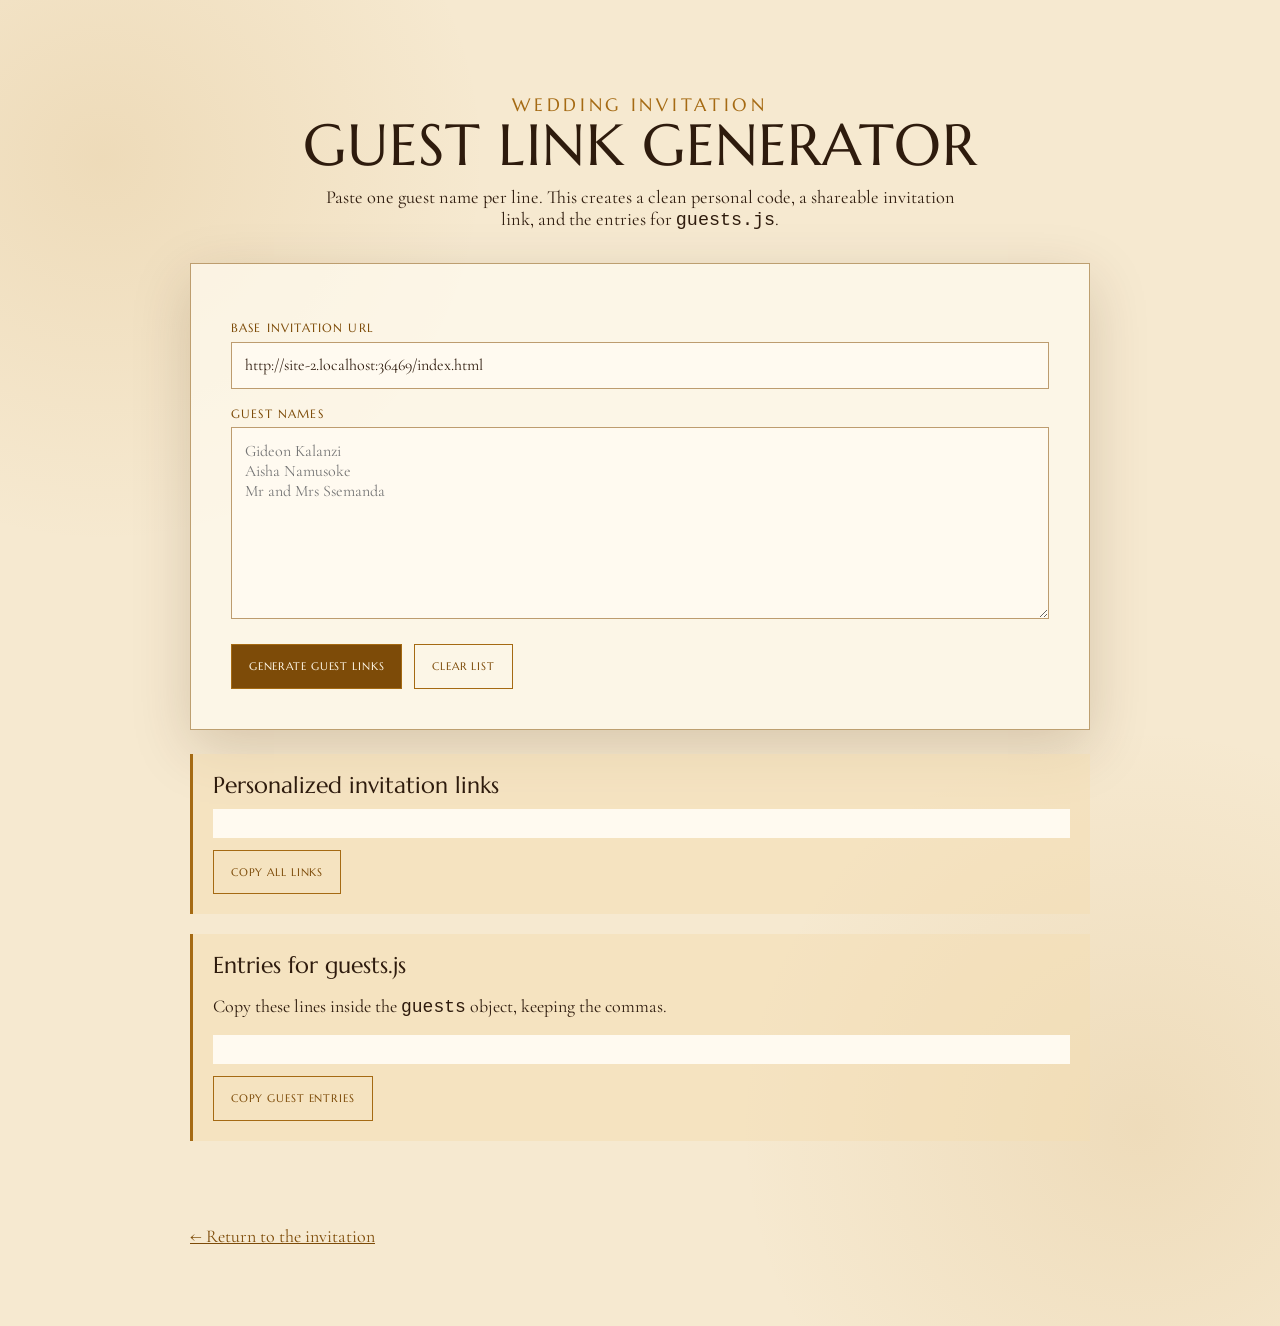
==== generator.html @ 7764abf4 "made card" ====
<!doctype html>
<html lang="en">
  <head>
    <meta charset="UTF-8" />
    <meta name="viewport" content="width=device-width, initial-scale=1.0" />
    <meta name="theme-color" content="#7b5015" />
    <title>Guest Link Generator | Janny & Catherine</title>
    <link rel="preconnect" href="https://fonts.googleapis.com" />
    <link rel="preconnect" href="https://fonts.gstatic.com" crossorigin />
    <link href="https://fonts.googleapis.com/css2?family=Cormorant+Garamond:ital,wght@0,500;0,600;0,700&family=Marcellus&display=swap" rel="stylesheet" />
    <link rel="stylesheet" href="styles.css" />
    <style>
      .generator-page { max-width: 940px; margin: 0 auto; padding: clamp(2.5rem, 8vw, 5rem) 1.25rem; }
      .generator-header { margin-bottom: 2rem; text-align: center; }
      .generator-header p { max-width: 40rem; margin: 0.8rem auto 0; font-size: 1.15rem; }
      .generator-card { padding: clamp(1.3rem, 4vw, 2.5rem); border: 1px solid rgba(142, 91, 20, 0.56); background: rgba(255, 251, 240, 0.72); box-shadow: var(--shadow); }
      label { display: block; margin: 1.1rem 0 0.4rem; color: var(--deep-gold); font-family: Marcellus, Georgia, serif; font-size: 0.72rem; letter-spacing: 0.1em; text-transform: uppercase; }
      input, textarea { width: 100%; border: 1px solid rgba(142, 91, 20, 0.58); border-radius: 0; padding: 0.8rem; color: var(--ink); background: #fffaf0; font: inherit; font-size: 1rem; }
      textarea { min-height: 12rem; resize: vertical; }
      .generator-actions { display: flex; flex-wrap: wrap; gap: 0.75rem; margin-top: 1.25rem; }
      .generator-output { display: grid; gap: 1.25rem; margin-top: 1.5rem; }
      .output-card { position: relative; padding: 1.25rem; border-left: 3px solid var(--gold); background: rgba(244, 222, 181, 0.55); }
      .output-card h2 { font-size: 1.42rem; }
      pre { max-height: 22rem; margin: 0.75rem 0; overflow: auto; padding: 0.9rem; color: #442b13; background: #fffaf0; font: 0.86rem/1.5 Consolas, monospace; white-space: pre-wrap; word-break: break-word; }
      .copy-status { min-height: 1.2em; margin: 0.7rem 0 0; color: var(--deep-gold); font-style: italic; }
      .back-link { display: inline-block; margin-top: 2rem; color: var(--deep-gold); }
    </style>
  </head>
  <body>
    <main class="generator-page">
      <header class="generator-header">
        <p class="eyebrow">Wedding invitation</p>
        <h1>Guest Link Generator</h1>
        <p>Paste one guest name per line. This creates a clean personal code, a shareable invitation link, and the entries for <code>guests.js</code>.</p>
      </header>

      <section class="generator-card" aria-label="Guest invitation link generator">
        <label for="invite-url">Base invitation URL</label>
        <input id="invite-url" type="url" />
        <label for="guest-list">Guest names</label>
        <textarea id="guest-list" placeholder="Gideon Kalanzi&#10;Aisha Namusoke&#10;Mr and Mrs Ssemanda"></textarea>
        <div class="generator-actions">
          <button id="generate" class="button button-gold" type="button">Generate guest links</button>
          <button id="clear" class="button button-plain" type="button">Clear list</button>
        </div>
      </section>

      <section id="generator-output" class="generator-output" hidden aria-live="polite">
        <article class="output-card">
          <h2>Personalized invitation links</h2>
          <pre id="links-output"></pre>
          <button class="button button-plain" type="button" data-copy="links-output">Copy all links</button>
        </article>
        <article class="output-card">
          <h2>Entries for guests.js</h2>
          <p>Copy these lines inside the <code>guests</code> object, keeping the commas.</p>
          <pre id="entries-output"></pre>
          <button class="button button-plain" type="button" data-copy="entries-output">Copy guest entries</button>
        </article>
        <p class="copy-status" id="copy-status"></p>
      </section>

      <a class="back-link" href="index.html">← Return to the invitation</a>
    </main>
    <script src="generator.js"></script>
  </body>
</html>
---- styles.css ----
:root {
  --ink: #2e1b0d;
  --muted-ink: #69441b;
  --gold: #a56a13;
  --deep-gold: #7d4b08;
  --paper: #fbf0db;
  --paper-deep: #eed6ad;
  --white: #fffaf0;
  --shadow: 0 18px 55px rgba(73, 39, 7, 0.18);
}

* { box-sizing: border-box; }

html { scroll-behavior: smooth; }

body {
  margin: 0;
  color: var(--ink);
  background:
    radial-gradient(circle at 8% 12%, rgba(183, 125, 31, 0.13), transparent 24rem),
    radial-gradient(circle at 89% 85%, rgba(183, 125, 31, 0.12), transparent 25rem),
    #f6e9d0;
  font-family: "Cormorant Garamond", Georgia, serif;
  font-size: 18px;
}

button, a { font: inherit; }
button { cursor: pointer; }

.invitation-shell {
  position: relative;
  overflow: hidden;
  display: grid;
  grid-template-columns: minmax(0, 1.15fr) minmax(280px, 0.85fr);
  gap: clamp(2rem, 6vw, 7rem);
  max-width: 1440px;
  min-height: 100svh;
  margin: 0 auto;
  padding: clamp(4.8rem, 8vw, 8.5rem) clamp(1.35rem, 7vw, 8rem);
  background-color: var(--paper);
  background-image:
    repeating-linear-gradient(0deg, transparent 0, transparent 3px, rgba(95, 52, 4, 0.023) 4px),
    radial-gradient(rgba(111, 68, 16, 0.1) 0.75px, transparent 0.8px);
  background-size: auto, 5px 5px;
}

.frame {
  position: absolute;
  pointer-events: none;
  border: 2px solid rgba(133, 79, 14, 0.84);
}
.frame-one { inset: 18px; }
.frame-two { inset: 26px; border-width: 1px; border-color: rgba(133, 79, 14, 0.54); }

.botanical {
  position: absolute;
  z-index: 0;
  color: rgba(144, 88, 11, 0.32);
  font-size: clamp(7rem, 18vw, 16rem);
  line-height: 0.6;
  transform: rotate(-26deg);
  font-family: Georgia, serif;
  pointer-events: none;
}
.botanical-top { top: 2.3rem; left: -0.7rem; }
.botanical-bottom { right: -1rem; bottom: 1rem; transform: rotate(144deg); }

.invitation-intro, .card-preview { position: relative; z-index: 1; }
.invitation-intro { align-self: center; text-align: center; }

.eyebrow {
  margin: 0 0 0.45rem;
  color: var(--gold);
  font-family: Marcellus, Georgia, serif;
  font-size: 0.69rem;
  letter-spacing: 0.2em;
  text-transform: uppercase;
}

.personal-greeting {
  margin: 0.2rem 0 0.65rem;
  color: var(--deep-gold);
  font-family: "Great Vibes", cursive;
  font-size: clamp(2.35rem, 5vw, 4.1rem);
  line-height: 1;
}

.invitation-copy {
  max-width: 34rem;
  margin: 0 auto;
  font-size: clamp(1.16rem, 2vw, 1.45rem);
  line-height: 1.08;
}

.ornament {
  display: flex;
  align-items: center;
  justify-content: center;
  gap: 0.7rem;
  width: min(20rem, 65%);
  margin: 1.45rem auto;
  color: var(--gold);
}
.ornament::before, .ornament::after {
  content: "";
  flex: 1;
  height: 1px;
  background: linear-gradient(to right, transparent, currentColor);
}
.ornament::after { transform: scaleX(-1); }
.ornament span { font-size: 0.85rem; }
.ornament-small { width: min(13rem, 48%); margin: 0.9rem auto; }

h1 {
  display: grid;
  gap: 0.12em;
  max-width: 53rem;
  margin: 0 auto;
  font-family: Marcellus, Georgia, serif;
  font-size: clamp(2rem, 4.55vw, 4.65rem);
  font-weight: 400;
  letter-spacing: 0.015em;
  line-height: 0.98;
  text-transform: uppercase;
}
h1 b {
  color: var(--gold);
  font-family: "Great Vibes", cursive;
  font-size: 1.26em;
  font-weight: 400;
  line-height: 0.68;
  text-transform: none;
}

.script-line {
  margin: 0.45rem 0;
  color: var(--gold);
  font-family: "Great Vibes", cursive;
  font-size: clamp(2.1rem, 4vw, 3.7rem);
  line-height: 1.1;
}

.date-lockup {
  display: grid;
  grid-template-columns: 1fr auto 1fr;
  align-items: center;
  gap: 0.5rem;
  max-width: 27rem;
  margin: 1.45rem auto 0.2rem;
  color: var(--deep-gold);
  font-family: Marcellus, Georgia, serif;
  font-size: clamp(1rem, 1.5vw, 1.18rem);
  letter-spacing: 0.05em;
  text-transform: uppercase;
}
.date-lockup::before, .date-lockup::after { content: ""; height: 1px; background: currentColor; }
.date-lockup strong { font-size: clamp(3.4rem, 6vw, 5rem); font-weight: 400; line-height: 0.78; }
.location-summary { margin: 0.75rem 0; font-size: 1.26rem; font-style: italic; }

.countdown { margin: 1.5rem auto 0; }
.countdown > p { margin: 0 0 0.55rem; color: var(--muted-ink); font-style: italic; }
.countdown-grid { display: flex; justify-content: center; gap: clamp(0.5rem, 1.8vw, 1.25rem); }
.countdown-grid span { min-width: 3.2rem; color: var(--deep-gold); }
.countdown-grid b { display: block; font-family: Marcellus, Georgia, serif; font-size: clamp(1.45rem, 3vw, 2.25rem); font-weight: 400; line-height: 0.9; }
.countdown-grid small { display: block; margin-top: 0.35rem; font-family: Marcellus, Georgia, serif; font-size: 0.56rem; letter-spacing: 0.13em; text-transform: uppercase; }

.hero-actions, .panel-buttons { display: flex; flex-wrap: wrap; justify-content: center; gap: 0.75rem; margin-top: 1.65rem; }
.button {
  display: inline-flex;
  align-items: center;
  justify-content: center;
  min-height: 2.8rem;
  padding: 0.68rem 1.05rem;
  border: 1px solid var(--gold);
  border-radius: 0;
  color: var(--deep-gold);
  background: transparent;
  font-family: Marcellus, Georgia, serif;
  font-size: 0.69rem;
  letter-spacing: 0.08em;
  line-height: 1.15;
  text-align: center;
  text-decoration: none;
  text-transform: uppercase;
  transition: transform 180ms ease, background 180ms ease, color 180ms ease;
}
.button:hover, .button:focus-visible { transform: translateY(-2px); }
.button-gold { color: #fff8e8; background: var(--deep-gold); }
.button-gold:hover, .button-gold:focus-visible { background: #613801; }
.button-plain:hover, .button-plain:focus-visible { color: #fff8e8; background: var(--gold); }

.card-preview { display: grid; align-items: center; justify-content: center; }
.card-preview button {
  position: relative;
  display: block;
  width: min(100%, 28rem);
  margin: auto;
  padding: 0;
  overflow: hidden;
  border: 9px solid rgba(255, 250, 240, 0.92);
  background: #fffaf0;
  box-shadow: var(--shadow);
}
.card-preview img { display: block; width: 100%; height: auto; }
.card-preview span {
  position: absolute;
  right: 0; bottom: 0; left: 0;
  padding: 0.75rem;
  color: #fffaf0;
  background: rgba(57, 30, 5, 0.8);
  font-family: Marcellus, Georgia, serif;
  font-size: 0.65rem;
  letter-spacing: 0.12em;
  text-transform: uppercase;
  opacity: 0;
  transform: translateY(100%);
  transition: opacity 180ms ease, transform 180ms ease;
}
.card-preview button:hover span, .card-preview button:focus-visible span { opacity: 1; transform: translateY(0); }

.details-section { max-width: 1100px; margin: 0 auto; padding: clamp(4rem, 8vw, 7rem) 1.35rem; }
.section-heading { text-align: center; }
h2 { margin: 0; font-family: Marcellus, Georgia, serif; font-size: clamp(2rem, 4vw, 3.35rem); font-weight: 400; line-height: 1; }

.schedule { display: grid; grid-template-columns: repeat(2, minmax(0, 1fr)); gap: 1.3rem; margin-top: 2.25rem; }
.schedule-card { position: relative; padding: clamp(1.5rem, 4vw, 2.5rem); border: 1px solid rgba(142, 91, 20, 0.56); background: rgba(255, 251, 240, 0.62); text-align: center; box-shadow: 0 9px 28px rgba(91, 47, 3, 0.08); }
.schedule-card::before { position: absolute; inset: 7px; border: 1px solid rgba(142, 91, 20, 0.25); content: ""; pointer-events: none; }
.schedule-icon { color: var(--gold); font-size: 2rem; }
.schedule-label { margin: 0.4rem 0; color: var(--gold); font-family: Marcellus, Georgia, serif; font-size: 0.66rem; letter-spacing: 0.14em; text-transform: uppercase; }
h3 { margin: 0.35rem 0; font-family: Marcellus, Georgia, serif; font-size: clamp(1.22rem, 2.5vw, 1.7rem); font-weight: 400; line-height: 1.1; }
.schedule-card p:not(.schedule-label) { margin: 0.55rem 0 1rem; font-size: 1.15rem; line-height: 1.25; }
.text-link { position: relative; color: var(--deep-gold); font-family: Marcellus, Georgia, serif; font-size: 0.68rem; letter-spacing: 0.08em; text-decoration: none; text-transform: uppercase; }
.text-link::after { position: absolute; right: 0; bottom: -0.25rem; left: 0; height: 1px; background: currentColor; content: ""; transform: scaleX(0.35); transform-origin: center; transition: transform 180ms ease; }
.text-link:hover::after, .text-link:focus-visible::after { transform: scaleX(1); }

.action-panel { display: grid; grid-template-columns: 1fr auto; align-items: center; gap: 2rem; margin-top: 1.3rem; padding: clamp(1.6rem, 4vw, 2.7rem); color: #fff9ed; background: var(--deep-gold); box-shadow: var(--shadow); }
.action-panel .eyebrow { color: #f3d092; }
.action-panel h2 { max-width: 31rem; font-family: "Cormorant Garamond", Georgia, serif; font-size: clamp(1.8rem, 3.7vw, 2.8rem); font-style: italic; line-height: 0.95; }
.rsvp-contact { margin: 0.65rem 0 0; color: #f7e4be; }
.action-panel .button-gold { border-color: #fff1d2; color: var(--deep-gold); background: #fff5df; }
.action-panel .button-plain { border-color: #e8c77f; color: #fff9ed; }
.action-panel .button-plain:hover, .action-panel .button-plain:focus-visible { background: #fff5df; color: var(--deep-gold); }
.panel-buttons { justify-content: flex-end; margin-top: 0; }

.note-section { padding: 0 1.35rem clamp(4.5rem, 8vw, 7rem); }
.note-card { max-width: 650px; margin: 0 auto; padding: clamp(2.5rem, 6vw, 4.5rem) clamp(1.5rem, 5vw, 4rem); text-align: center; }
.note-card > p:first-of-type { margin: 0; font-size: clamp(1.35rem, 2.4vw, 1.8rem); font-style: italic; line-height: 1.2; }

.card-dialog { width: min(94vw, 46rem); max-height: 94vh; padding: 1.1rem; overflow: auto; border: 0; background: var(--paper); box-shadow: 0 20px 100px rgba(0, 0, 0, 0.45); text-align: center; }
.card-dialog::backdrop { background: rgba(35, 18, 2, 0.72); backdrop-filter: blur(3px); }
.card-dialog img { display: block; width: min(100%, 35rem); margin: 1rem auto; box-shadow: 0 6px 20px rgba(66, 36, 4, 0.25); }
.dialog-close { position: sticky; top: 0; float: right; width: 2.15rem; height: 2.15rem; border: 0; border-radius: 50%; color: #fffaf0; background: var(--deep-gold); font-size: 1.6rem; line-height: 1; }

@media (max-width: 800px) {
  .invitation-shell { grid-template-columns: 1fr; gap: 2rem; padding-top: 4.7rem; }
  .card-preview { order: -1; }
  .card-preview button { width: min(79vw, 23rem); }
  .card-preview span { opacity: 1; transform: none; }
  .schedule { grid-template-columns: 1fr; }
  .action-panel { grid-template-columns: 1fr; text-align: center; }
  .panel-buttons { justify-content: center; }
}

@media (max-width: 430px) {
  .invitation-shell { padding-right: 1rem; padding-left: 1rem; }
  .frame-one { inset: 9px; }
  .frame-two { inset: 15px; }
  .date-lockup { grid-template-columns: 1fr auto 1fr; gap: 0.25rem; font-size: 0.84rem; }
  .countdown-grid { gap: 0.45rem; }
  .countdown-grid span { min-width: 2.8rem; }
  .hero-actions, .panel-buttons { flex-direction: column; }
  .button { width: 100%; }
}

@media (prefers-reduced-motion: reduce) {
  *, *::before, *::after { scroll-behavior: auto !important; transition-duration: 0.01ms !important; }
}
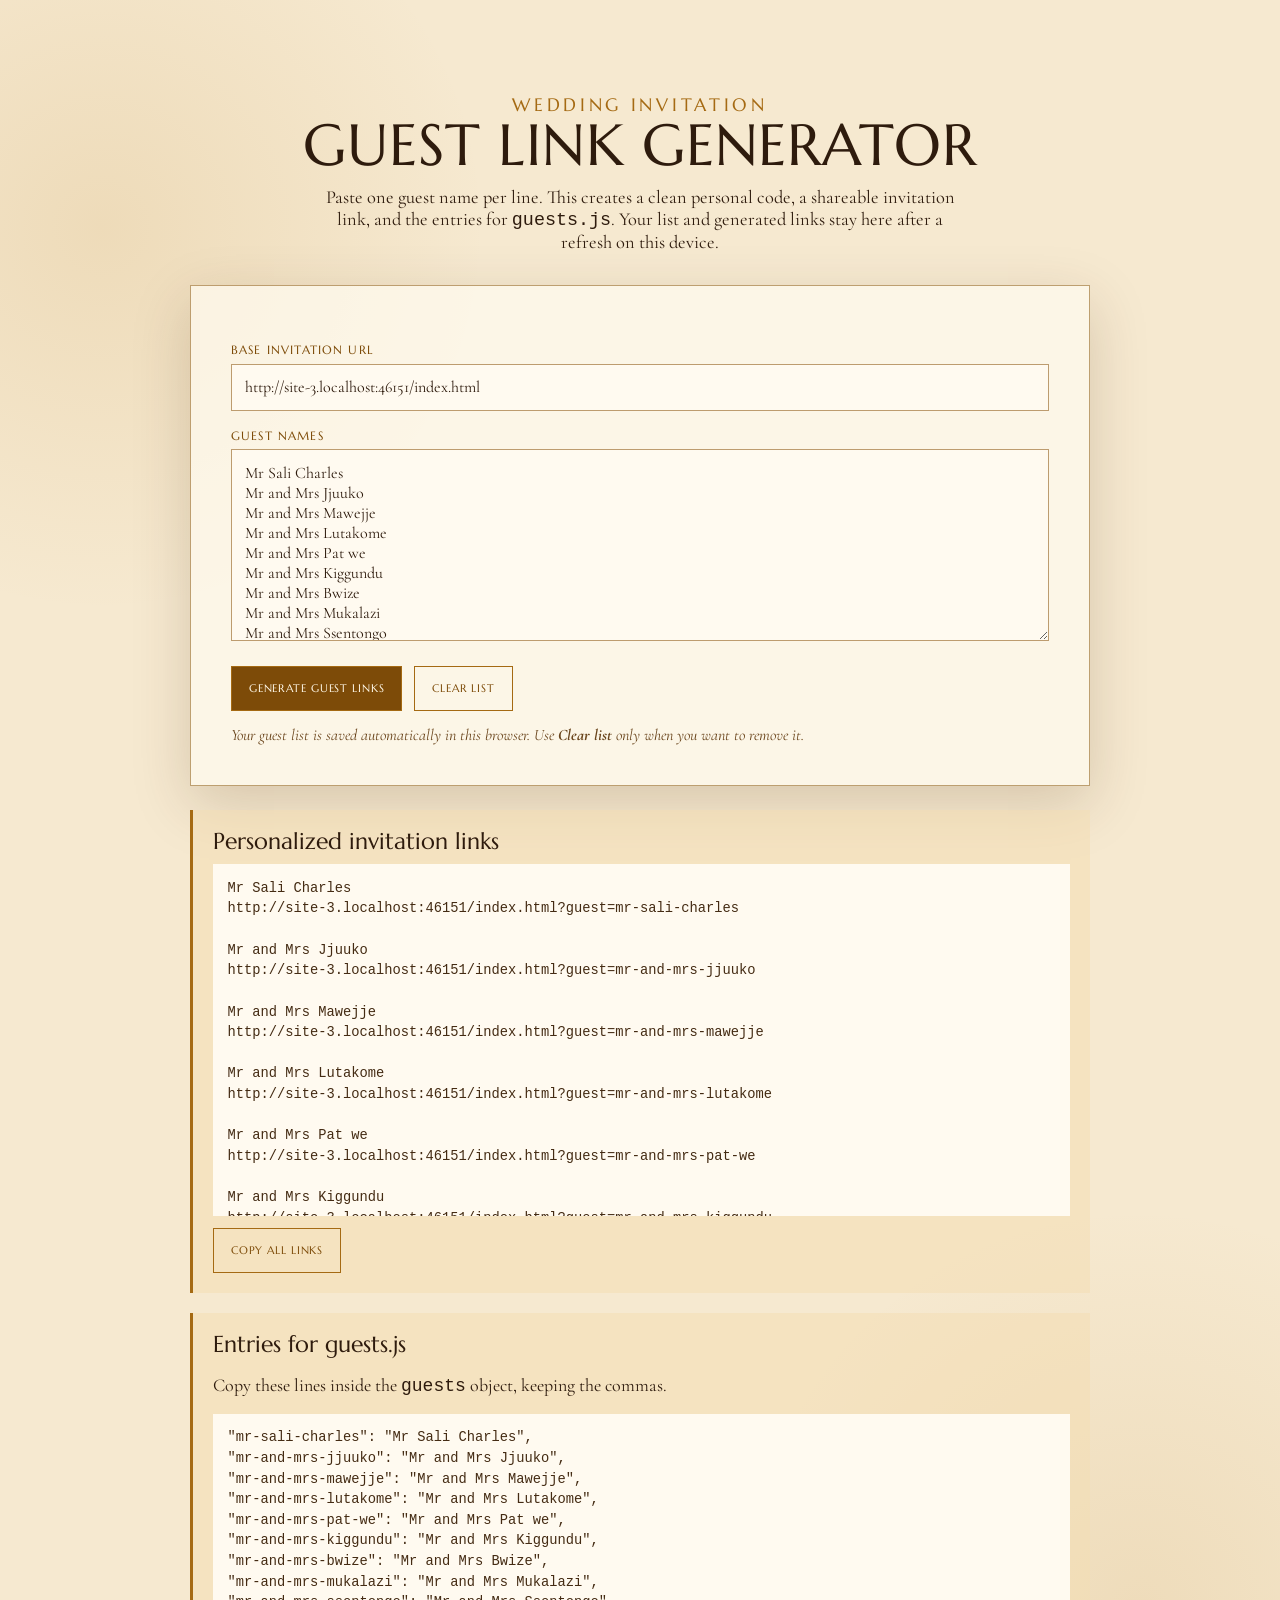
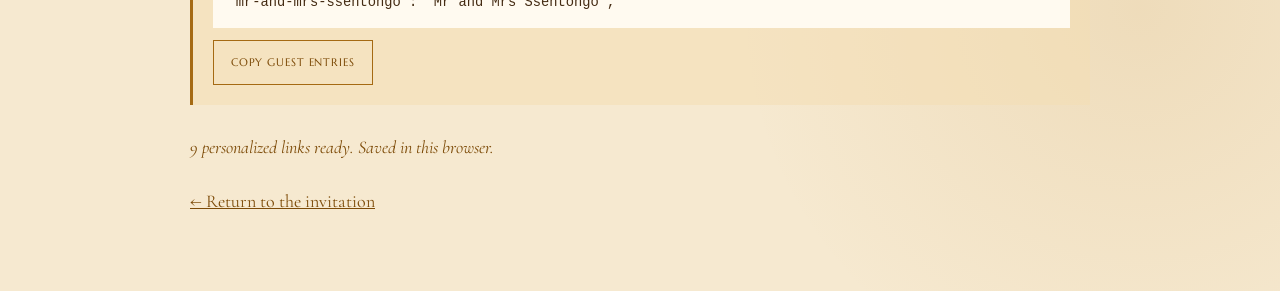
==== commit 8ba3ecce: "made the generated links to be permanent" ====
--- a/generator.html
+++ b/generator.html
@@ -18,6 +18,7 @@
       input, textarea { width: 100%; border: 1px solid rgba(142, 91, 20, 0.58); border-radius: 0; padding: 0.8rem; color: var(--ink); background: #fffaf0; font: inherit; font-size: 1rem; }
       textarea { min-height: 12rem; resize: vertical; }
       .generator-actions { display: flex; flex-wrap: wrap; gap: 0.75rem; margin-top: 1.25rem; }
+      .save-note { margin: 0.85rem 0 0; color: var(--muted-ink); font-size: 1rem; font-style: italic; }
       .generator-output { display: grid; gap: 1.25rem; margin-top: 1.5rem; }
       .output-card { position: relative; padding: 1.25rem; border-left: 3px solid var(--gold); background: rgba(244, 222, 181, 0.55); }
       .output-card h2 { font-size: 1.42rem; }
@@ -31,7 +32,7 @@
       <header class="generator-header">
         <p class="eyebrow">Wedding invitation</p>
         <h1>Guest Link Generator</h1>
-        <p>Paste one guest name per line. This creates a clean personal code, a shareable invitation link, and the entries for <code>guests.js</code>.</p>
+        <p>Paste one guest name per line. This creates a clean personal code, a shareable invitation link, and the entries for <code>guests.js</code>. Your list and generated links stay here after a refresh on this device.</p>
       </header>
 
       <section class="generator-card" aria-label="Guest invitation link generator">
@@ -43,6 +44,7 @@
           <button id="generate" class="button button-gold" type="button">Generate guest links</button>
           <button id="clear" class="button button-plain" type="button">Clear list</button>
         </div>
+        <p class="save-note">Your guest list is saved automatically in this browser. Use <strong>Clear list</strong> only when you want to remove it.</p>
       </section>
 
       <section id="generator-output" class="generator-output" hidden aria-live="polite">
@@ -62,6 +64,7 @@
 
       <a class="back-link" href="index.html">← Return to the invitation</a>
     </main>
+    <script src="guests.js"></script>
     <script src="generator.js"></script>
   </body>
 </html>
--- a/styles.css
+++ b/styles.css
@@ -85,11 +85,18 @@
   line-height: 1;
 }
 
-.invitation-copy {
-  max-width: 34rem;
+.invitation-message {
+  max-width: 35rem;
   margin: 0 auto;
-  font-size: clamp(1.16rem, 2vw, 1.45rem);
-  line-height: 1.08;
+  font-size: clamp(1.32rem, 2.35vw, 1.78rem);
+  line-height: 1.05;
+}
+.invitation-message em {
+  color: var(--gold);
+  font-family: "Great Vibes", cursive;
+  font-size: 1.27em;
+  font-style: normal;
+  white-space: nowrap;
 }
 
 .ornament {
@@ -142,9 +149,9 @@
 
 .date-lockup {
   display: grid;
-  grid-template-columns: 1fr auto 1fr;
+  grid-template-columns: minmax(5.2rem, 1fr) auto minmax(5.2rem, 1fr);
   align-items: center;
-  gap: 0.5rem;
+  gap: clamp(0.4rem, 1.3vw, 1rem);
   max-width: 27rem;
   margin: 1.45rem auto 0.2rem;
   color: var(--deep-gold);
@@ -153,7 +160,11 @@
   letter-spacing: 0.05em;
   text-transform: uppercase;
 }
-.date-lockup::before, .date-lockup::after { content: ""; height: 1px; background: currentColor; }
+.date-side { display: flex; align-items: center; gap: clamp(0.3rem, 1vw, 0.75rem); white-space: nowrap; }
+.date-side::before, .date-side::after { content: ""; flex: 1; height: 1px; min-width: 0.75rem; background: currentColor; }
+.date-side-left::after, .date-side-right::before { display: none; }
+.date-side-left { justify-content: flex-end; }
+.date-side-right { justify-content: flex-start; }
 .date-lockup strong { font-size: clamp(3.4rem, 6vw, 5rem); font-weight: 400; line-height: 0.78; }
 .location-summary { margin: 0.75rem 0; font-size: 1.26rem; font-style: italic; }
 
@@ -266,6 +277,8 @@
   .frame-one { inset: 9px; }
   .frame-two { inset: 15px; }
   .date-lockup { grid-template-columns: 1fr auto 1fr; gap: 0.25rem; font-size: 0.84rem; }
+  .date-side { gap: 0.25rem; }
+  .date-side::before, .date-side::after { min-width: 0.4rem; }
   .countdown-grid { gap: 0.45rem; }
   .countdown-grid span { min-width: 2.8rem; }
   .hero-actions, .panel-buttons { flex-direction: column; }
